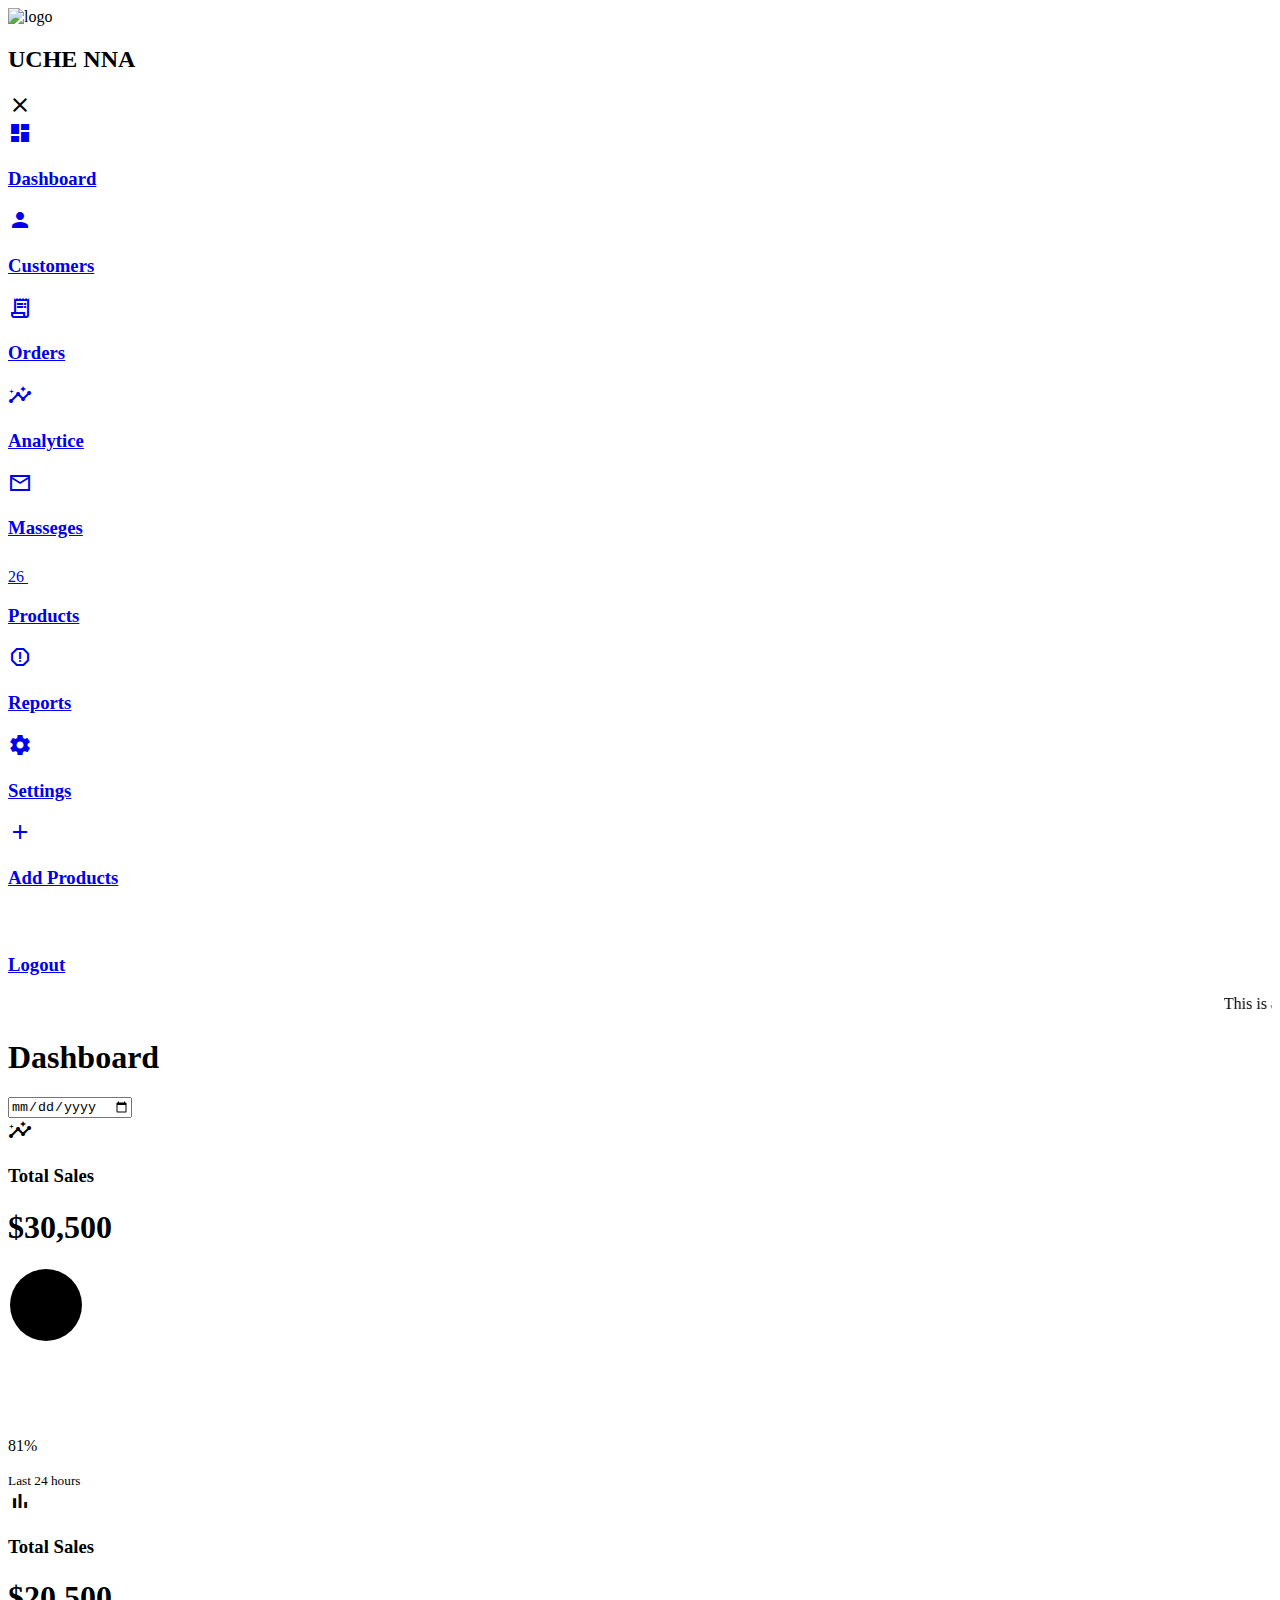
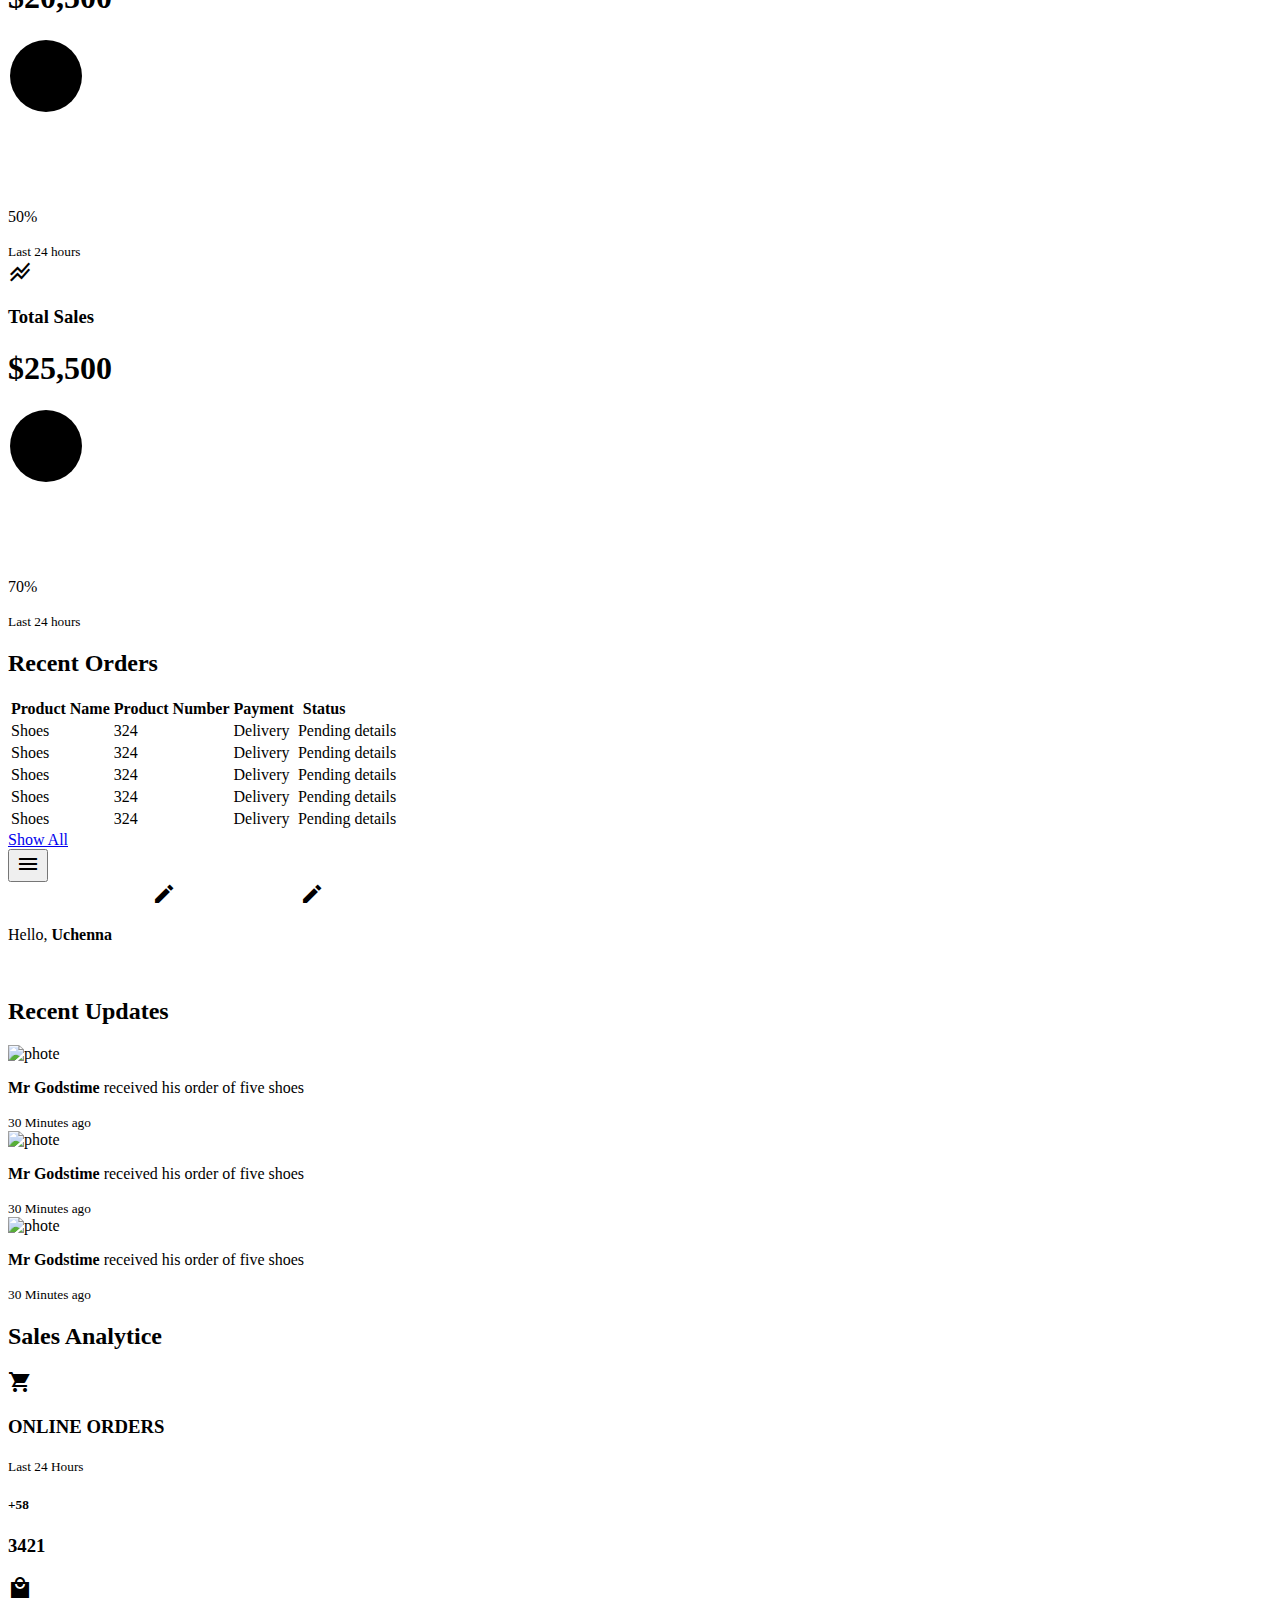
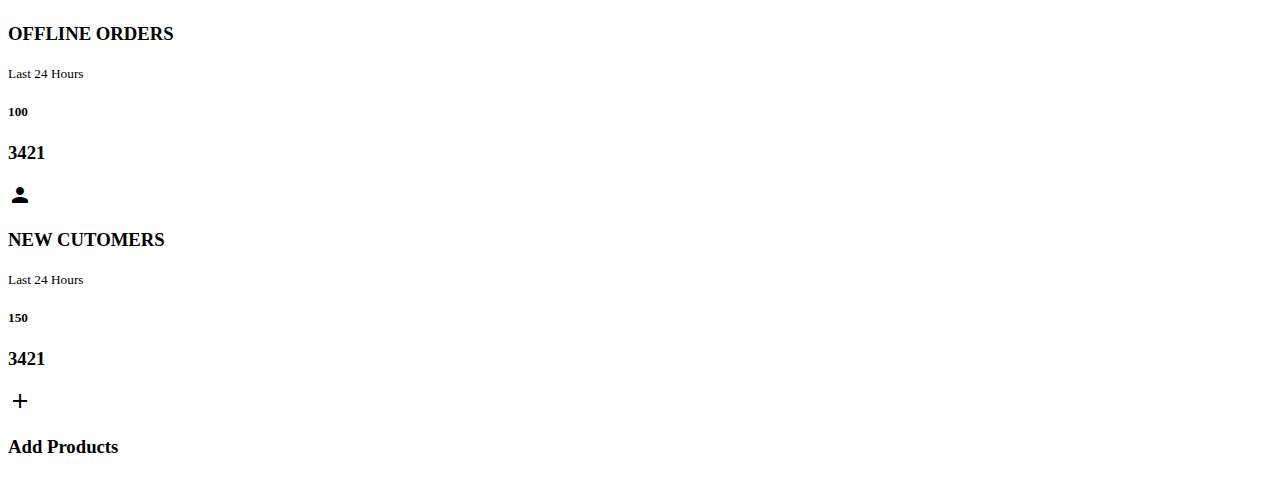
==== project.html @ 479e88d4 "Added html" ====
<!DOCTYPE html>
<html lang="en">

<head>
    <meta charset="UTF-8">
    <meta http-equiv="X-UA-Compatible" content="IE=edge">
    <meta name="viewport" content="width=device-width, initial-scale=1.0">
    <link rel="stylesheet" href="styles/projects.css">
    <link href="https://fonts.googleapis.com/icon?family=Material+Icons+Sharp" rel="stylesheet">
    <title>Project dashboard</title>

</head>

<body>
    <div class="container">
        <aside class="sidebar">
            <div class="top">
                <div class="logo">
                    <img src="images/PUGO.png" alt="logo">
                    <h2 class="uche">UCHE <span class="danger">NNA</span></h2>
                </div>
                <div class="close" id="close-btn">
                    <span class="material-icons-sharp"> close</span>
                </div>
            </div>
            <div class="aside">
                <a href="#">
                    <span class="material-icons-sharp">dashboard</span>
                    <h3>Dashboard</h3>
                </a>
                <a href="#" class="active">
                    <span class="material-icons-sharp">person</span>
                    <h3>Customers</h3>
                </a>
                <a href="#">
                    <span class="material-icons-sharp">receipt_long</span>
                    <h3>Orders</h3>
                </a>
                <a href="#">
                    <span class="material-icons-sharp">insights</span>
                    <h3>Analytice</h3>
                </a>
                <a href="#">
                    <span class="material-icons-sharp">mail_outline</span>
                    <h3>Masseges</h3>
                    <span class="massege-count">26</span>
                </a>
                <a href="#">
                    <span class="material-icons-sharp">inventory</span>
                    <h3>Products</h3>
                </a>
                <a href="#">
                    <span class="material-icons-sharp">report_gmailerrorred</span>
                    <h3>Reports</h3>
                </a>
                <a href="#">
                    <span class="material-icons-sharp">settings</span>
                    <h3>Settings</h3>
                </a>
                <a href="#">
                    <span class="material-icons-sharp">add</span>
                    <h3>Add Products</h3>
                </a>
                <a href="#">
                    <span class="material-icons-sharp">logout</span>
                    <h3>Logout</h3>
                </a>
            </div>
        </aside>
        <!-----------------------END OF ASIDE-------------------------->


        <main>
            <marquee behavior="sliding" direction="left">
                This is an E-commence business dasdboard. <em style="color: goldenrod ;">This dashboard is design to
                    rate run on the business performance.</em>
            </marquee>
            <h1>Dashboard</h1>
            <div class="date">
                <input type="date">
            </div>
            <div class="insights">
                <div class="sales">
                    <span class="material-icons-sharp">insights</span>
                    <div class="middle">
                        <div class="left">
                            <h3>Total Sales</h3>
                            <h1>$30,500</h1>
                        </div>
                        <div class="progress">
                            <svg>
                                <circle cx="38" cy="38" r="36"></circle>
                            </svg>
                            <div class="number">
                                <p>81%</p>
                            </div>
                        </div>
                    </div>
                    <small class="text-muted">Last 24 hours</small>

                </div>
                <!--------------------END OF SALES------------------------>
                <div class="expenses">
                    <span class="material-icons-sharp">bar_chart</span>
                    <div class="middle">
                        <div class="left">
                            <h3>Total Sales</h3>
                            <h1>$20,500</h1>
                        </div>
                        <div class="progress">
                            <svg>
                                <circle cx="38" cy="38" r="36"></circle>
                            </svg>
                            <div class="number">
                                <p>50%</p>
                            </div>
                        </div>
                    </div>
                    <small class="text-muted">Last 24 hours</small>

                </div>
                <!--------------------END OF EXPENSES------------------------>
                <div class="income">
                    <span class="material-icons-sharp">stacked_line_chart</span>
                    <div class="middle">
                        <div class="left">
                            <h3>Total Sales</h3>
                            <h1>$25,500</h1>
                        </div>
                        <div class="progress">
                            <svg>
                                <circle cx="38" cy="38" r="36"></circle>
                            </svg>
                            <div class="number">
                                <p>70%</p>
                            </div>
                        </div>
                    </div>
                    <small class="text-muted">Last 24 hours</small>

                </div>
                <!--------------------END OF INCOME------------------------>
            </div>
            <div class="recent-orders">
                <h2>Recent Orders</h2>
                <table>
                    <thead>
                        <tr>
                            <th>Product Name</th>
                            <th>Product Number</th>
                            <th>Payment</th>
                            <th>Status</th>
                            <th></th>
                        </tr>
                    </thead>
                    <tbody>
                        <tr>
                            <td>Shoes</td>
                            <td>324</td>
                            <td>Delivery</td>
                            <td class="warning">Pending</td>
                            <td class="primary">details</td>

                        </tr>
                        <tr>
                            <td>Shoes</td>
                            <td>324</td>
                            <td>Delivery</td>
                            <td class="warning">Pending</td>
                            <td class="primary">details</td>


                        </tr>
                        <tr>
                            <td>Shoes</td>
                            <td>324</td>
                            <td>Delivery</td>
                            <td class="warning">Pending</td>
                            <td class="primary">details</td>

                        </tr>
                        <tr>
                            <td>Shoes</td>
                            <td>324</td>
                            <td>Delivery</td>
                            <td class="warning">Pending</td>
                            <td class="primary">details</td>

                        </tr>
                        <tr>
                            <td>Shoes</td>
                            <td>324</td>
                            <td>Delivery</td>
                            <td class="warning">Pending</td>
                            <td class="primary">details</td>

                        </tr>
                    </tbody>
                </table>
                <a href="#">Show All</a>
            </div>
        </main>
        <!-----------------------END OF MAIN-------------------------->



        <div class="right">
            <div class="top">
                <button id="menu-btn" onclick="menu_btn">
                    <span class="material-icons-sharp">menu</span>
                </button>
                <div class="theme-toggler">
                    <span class="material-icons-sharp" id="active">light_mode</span>
                    <span class="material-icons-sharp">dark_mode</span>
                </div>
                <div class="profile">
                    <div class="info">
                        <p>Hello, <b>Uchenna</b></p>
                    </div>
                    <div class="profile-photo">
                        <img src="images/20220918_111444.jpg" width="300" alt="">
                    </div>
                </div>
            </div>
            <!--END OF TOP-->
            <div class="recent-updates">
                <h2>Recent Updates</h2>
                <div class="updates">
                    <div class="update">
                        <div class="profile-photo">
                            <img src="images/20220918_111444.jpg" alt="phote">

                        </div>
                        <div class="message">
                            <p><b>Mr Godstime</b> received his order of five shoes</p>
                            <small class="text-muted">30 Minutes ago</small>
                        </div>
                    </div>
                    <div class="update">
                        <div class="profile-photo">
                            <img src="images/20220918_111444.jpg" width="30" alt="phote">

                        </div>
                        <div class="message">
                            <p><b>Mr Godstime</b> received his order of five shoes</p>
                            <small class="text-muted">30 Minutes ago</small>
                        </div>
                    </div>
                    <div class="update">
                        <div class="profile-photo">
                            <img src="images/20220918_111444.jpg" alt="phote">

                        </div>
                        <div class="message">
                            <p><b>Mr Godstime</b> received his order of five shoes</p>
                            <small class="text-muted">30 Minutes ago</small>
                        </div>
                    </div>
                </div>
                <!-----------------------END OF UPDATES-------------------------->

                <div class="sales-analytice">
                    <h2>Sales Analytice</h2>
                    <div class="item">
                        <div class="item-online">
                            <div class="icon">
                                <span class="material-icons-sharp" id="active">shopping_cart</span>
                            </div>
                            <div class="right">
                                <div class="info">
                                    <h3>ONLINE ORDERS</h3>
                                    <small class="text-muted">Last 24 Hours</small>

                                </div>
                                <h5 class="success">+58</h5>
                                <h3>3421</h3>
                            </div>
                        </div>
                        <div class="item-online">
                            <div class="icon">
                                <span class="material-icons-sharp" id="off">local_mall</span>
                            </div>
                            <div class="right">
                                <div class="info">
                                    <h3>OFFLINE ORDERS</h3>
                                    <small class="text-muted">Last 24 Hours</small>

                                </div>
                                <h5 class="danger">100</h5>
                                <h3>3421</h3>
                            </div>
                        </div>
                        <div class="item-customers">
                            <div class="icon">
                                <span class="material-icons-sharp" id="success">person</span>
                            </div>
                            <div class="right">
                                <div class="info">
                                    <h3>NEW CUTOMERS</h3>
                                    <small class="text-muted">Last 24 Hours</small>

                                </div>
                                <h5 class="warning">150</h5>
                                <h3>3421</h3>
                            </div>

                        </div>


                    </div>
                    <div class="item-add-product">
                        <div>
                            <span class="material-icons-sharp" id="success">add</span>
                            <h3>Add Products</h3>
                        </div>
                    </div>
                </div>
            </div>
        </div>
    </div>
    <script src="./product.js"></script>


</body>

</html>
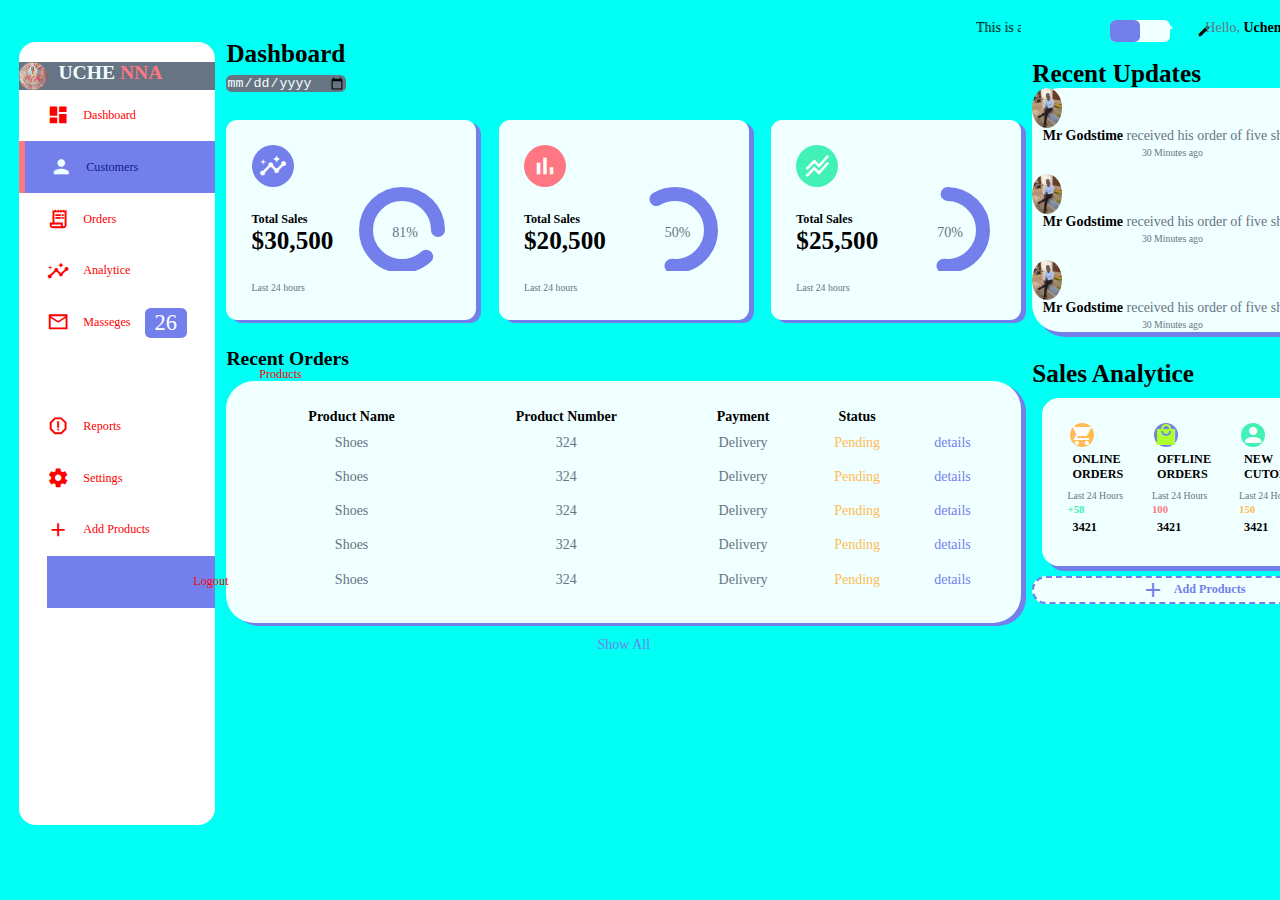
==== commit 5ef8bd7e: "Added html" ====
--- a/project.html
+++ b/project.html
@@ -224,7 +224,7 @@
             </div>
             <!--END OF TOP-->
             <div class="recent-updates">
-                <h2>Recent Updates</h2>
+                <h1>Recent Updates</h1>
                 <div class="updates">
                     <div class="update">
                         <div class="profile-photo">
@@ -260,7 +260,7 @@
                 <!-----------------------END OF UPDATES-------------------------->
 
                 <div class="sales-analytice">
-                    <h2>Sales Analytice</h2>
+                    <h1>Sales Analytice</h1>
                     <div class="item">
                         <div class="item-online">
                             <div class="icon">
--- a/styles/projects.css
+++ b/styles/projects.css
@@ -0,0 +1,704 @@
+:root {
+    --color-primary: #7380ec;
+    --color-danger: #ff7782;
+    --color-success: #41f1b6;
+    --color-warning: #ffbb55;
+    --color-dark-variant: #677483;
+    --color-primary-variant: #111e88;
+    --color-background: #00fff5;
+
+    --card-border-radius: 2rem;
+    --border-radius-1: 0.4rem;
+    --border-radius-2: 0.8rem;
+    --border-radius-3: 1.2rem;
+
+    --card-padding: 1.8rem;
+    --padding-1: 1.2rem;
+}
+/***#181a1e #202528**/
+
+
+.dark-theme-variables{
+    --color-backgrond: #181a1e;
+    --color-white:#202528 ;
+    --color-dark: #edeffd;
+    --color-dark-variant: #a3bdcc;
+    --color-light: rgba(0,0,0,.4);
+    --box-shadow: 0 2rem 3rem var(--color-light);
+    
+}
+
+* {
+
+    margin: 0;
+    padding: 0;
+    outline: 0;
+    appearance: none;
+    border: 0;
+    text-decoration: none;
+    list-style: none;
+    box-sizing: border-box;
+}
+
+html {
+    font-size: 14px;
+}
+
+body {
+
+    width: 100vw;
+    height: 100vh;
+    background: var(--color-background);
+    user-select: none;
+    overflow-y: scroll;
+}
+
+.container {
+    display: grid;
+    width: 97%;
+    margin: 0 auto;
+    gap: 0.8rem;
+    grid-template-columns: 14rem auto 23rem;
+
+}
+
+a {
+    color: black;
+}
+
+img {
+    display: block;
+    width: 30px;
+    border-radius: 50%;
+}
+
+h1 {
+    font-weight: 800;
+    font-size: 1.8rem;
+}
+
+h2 {
+    font-size: 1.4rem;
+}
+
+h2.uche {
+    color: azure;
+}
+
+h3 {
+    font-size: 0.87rem;
+}
+
+h4 {
+    font-size: 0.8rem;
+}
+
+h5 {
+    font-size: 0.77rem;
+}
+
+small {
+    font-size: 0.7rem;
+}
+
+.profile-photos {
+    width: 2.8rem;
+    height: 2.8rem;
+    border-radius: 50%;
+    overflow: hidden;
+}
+
+.text-muted {
+    color: var(--color-dark-variant);
+}
+
+p {
+    color: var(--color-dark-variant);
+}
+
+b {
+    color: black;
+}
+
+.primary {
+    color: var(--color-primary);
+}
+
+.danger {
+    color: var(--color-danger);
+}
+
+.success {
+    color: var(--color-success);
+}
+
+.warning {
+    color: var(--color-warning);
+}
+
+aside {
+    height: 100vh;
+    border-radius: var(--border-radius-3);
+}
+
+aside .top {
+    background: #677483;
+    display: flex;
+    align-items: center;
+    justify-content: space-between;
+    margin-top: 1.4rem;
+}
+
+aside .logo {
+    display: flex;
+    gap: 0.8rem;
+}
+
+aside .logo img {
+    width: 2rem;
+    height: 2rem;
+
+}
+
+aside .close {
+    display: none;
+}
+
+/************SIDEBAR******** */
+aside.sidebar {
+    background: white;
+    display: flex;
+    flex-direction: column;
+    height: 87vh;
+    position: relative;
+    top: 3rem;
+}
+
+aside h3 {
+    font-weight: 500;
+}
+
+aside .aside a {
+    display: flex;
+    color: red;
+    margin-left: 2rem;
+    gap: 1rem;
+    align-items: center;
+    position: relative;
+    height: 3.7rem;
+    transition: all 300ms ease;
+}
+
+aside .aside a span {
+    font-size: 1.6rem;
+    transition: all 300ms ease;
+}
+
+aside .aside a:last-child {
+    background: var(--color-primary);
+}
+
+aside .aside a.active {
+    background: var(--color-primary);
+    color: var(--color-primary-variant);
+    margin-left: 0;
+
+}
+
+.active h3:hover {
+    color: white;
+}
+
+aside .aside a.active::before {
+    content: "";
+    width: 6px;
+    height: 100%;
+    background: var(--color-danger);
+}
+
+aside .aside a.active span {
+    color: azure;
+    margin-left: calc(1rem - 3px);
+}
+
+aside .aside a:hover {
+    color: var(--color-primary);
+}
+
+aside .aside a:hover span {
+    margin-left: 1rem;
+
+}
+
+aside .massege-count {
+    background: var(--color-primary);
+    color: white;
+    padding: 2px 10px;
+    font-size: 11px;
+    border-radius: var(--border-radius-1);
+}
+
+/****************MAIN DESIGN********* */
+main {
+    margin-top: 1.4rem;
+}
+
+main .date input {
+    background: var(--color-dark-variant);
+    display: inline-block;
+    color: azure;
+    border-radius: var(--border-radius-1);
+    margin-top: 0.5rem;
+}
+
+main .insights {
+    display: grid;
+    grid-template-columns: repeat(3, 1fr);
+    gap: 1.6rem;
+}
+
+main .insights>div {
+    background: azure;
+    padding: var(--card-padding);
+    border-radius: var(--border-radius-2);
+    margin-top: 1rem;
+    box-shadow: 5px 3px var(--color-primary);
+    width: 250px;
+    transition: all 300ms ease;
+}
+
+main .insights>div:hover {
+    box-shadow: none;
+
+}
+
+main .insights>div span {
+    background: var(--color-primary);
+    padding: 0.5rem;
+    border-radius: 50%;
+    color: white;
+    font-size: 2rem;
+}
+
+main .insights>div.expenses span {
+    background: var(--color-danger);
+}
+
+main .insights>div.income span {
+    background: var(--color-success);
+}
+
+main .middle {
+    display: flex;
+    align-items: center;
+    justify-content: space-between;
+}
+
+main .insights {
+    margin: 1rem 0 0.6rem;
+    font-size: 1rem;
+}
+
+main .progress {
+    position: relative;
+    width: 92px;
+    height: 92px;
+    border-radius: 50%;
+}
+
+main .insights svg {
+
+    width: 7rem;
+    height: 6rem;
+}
+
+main .insights svg circle {
+    fill: none;
+    stroke: var(--color-primary);
+    stroke-width: 14;
+    stroke-linecap: round;
+    transform: translate(5px, 5px);
+    stroke-dasharray: 110;
+    stroke-dashoffset: 92;
+}
+
+main .insights .sales svg circle {
+    stroke-dashoffset: -30;
+    stroke-dasharray: 200;
+}
+
+main .insights .expenses svg circle {
+    stroke-dashoffset: 30;
+    stroke-dasharray: 90;
+}
+
+main .insights .income svg circle {
+    stroke-dashoffset: 50;
+    stroke-dasharray: 110;
+}
+
+main .progress .number {
+    position: absolute;
+    top: 0;
+    left: 0;
+    height: 100%;
+    display: flex;
+    width: 100%;
+    justify-content: center;
+    align-items: center;
+}
+
+/**************** RECENT ORDERS********/
+main .recent-orders {
+    margin-top: 2rem;
+}
+
+main .recent-orders h2 {
+    margin-bottom: 0.8rem;
+}
+
+main .recent-orders table {
+    background: azure;
+    width: 100%;
+    border-radius: var(--card-border-radius);
+    padding: var(--card-padding);
+    text-align: center;
+    box-shadow: 5px 3px var(--color-primary);
+    transition: all 300ms ease;
+}
+
+main .recent-orders table:hover {
+    box-shadow: none;
+}
+
+main table tbody td {
+    height: 2.3rem;
+    border-bottom: 1px solid var(--color-dark-variant);
+    color: var(--color-dark-variant);
+    border: none;
+}
+
+main .recent-orders a {
+    text-align: center;
+    display: block;
+    margin: 1rem auto;
+    color: var(--color-primary);
+}
+
+.right {
+    margin-top: 1.4rem;
+}
+
+.right .top {
+    display: flex;
+    justify-content: end;
+    gap: 2.5rem;
+
+    float: right;
+
+}
+
+.right .top button {
+    display: none
+}
+
+.right .theme-toggler {
+    background: azure;
+    display: flex;
+    justify-content: space-between;
+    align-items: center;
+    height: 1.6rem;
+    width: 4.3rem;
+    cursor: pointer;
+    border-radius: var(--border-radius-1);
+    gap: 1rem;
+    margin-left: 4rem;
+}
+
+.right .theme-toggler span {
+    font-size: 1rem;
+    width: 50%;
+    height: 100%;
+    display: flex;
+    align-items: center;
+    justify-content: center;
+}
+
+.right .theme-toggler span#active {
+    background: var(--color-primary);
+    color: azure;
+    border-radius: var(--border-radius-1);
+}
+
+.right .top .profile {
+    display: flex;
+    gap: 2rem;
+    text-align: center;
+}
+
+.right .recent-updates {
+    margin-bottom: 9rem;
+
+}
+
+.right .recent-updates h2 {
+    margin-bottom: 0.6rem;
+}
+
+.right .recent-updates .updates {
+    background: azure;
+    width: 20rem;
+    text-align: center;
+    border-radius: var(--card-border-radius);
+    box-shadow: 5px 5px var(--color-primary);
+    transition: all 300ms ease;
+
+}
+
+.right .recent-updates .updates:hover {
+    box-shadow: none;
+}
+
+.right .recent-updates .updates .update {
+    display: block;
+    grid-template-columns: 2.6rem;
+    gap: 1rem;
+    margin-bottom: 1rem;
+}
+
+.right .sales-analytice {
+    margin-top: 2rem;
+}
+
+.right .sales-analytice h2 {
+    margin-bottom: 2rem;
+    margin-left: 1.5rem;
+}
+
+.right .sales-analytice .item {
+    background: azure;
+    display: flex;
+    align-items: center;
+    gap: 0.5rem;
+    margin-bottom: 3rem;
+    padding: 1rem var(--card-padding);
+    border-radius: var(--border-radius-3);
+    box-shadow: 5px 5px var(--color-primary);
+    transition: all 300ms ease;
+    height: 12rem;
+    margin: 10px;
+}
+
+.right .sales-analytice .item:hover {
+    box-shadow: none;
+}
+
+.right .sales-analytice .item .right {
+
+    justify-content: space-between;
+    align-items: start;
+    margin: 0;
+
+}
+
+.right .sales-analytice .item .icon {
+    padding: 0.6;
+    color: white;
+    border-radius: 50%;
+
+    display: flex;
+    width: 2rem;
+    justify-content: center;
+
+}
+
+.right .sales-analytice .item h3 {
+    margin: 5px;
+    text-align: left;
+    align-content: flex-start;
+    justify-content: center;
+    display: inline-block;
+}
+
+.right .sales-analytice .item .icon #off {
+    color: greenyellow;
+    border-radius: 50%;
+    background: var(--color-primary);
+}
+
+.right .sales-analytice .item .icon #success {
+    background: var(--color-success);
+    border-radius: 50%;
+}
+
+.right .sales-analytice .item .icon #active {
+    background: #ffbb55;
+    border-radius: 50%;
+}
+
+.right .sales-analytice .item-add-product {
+    background: azure;
+    border: 2px dashed var(--color-primary);
+    color: var(--color-primary);
+    display: flex;
+    align-items: center;
+    justify-content: center;
+    border-radius: var(--border-radius-3);
+}
+
+.right .sales-analytice .item-add-product div {
+    display: flex;
+    align-items: center;
+    gap: 0.6rem;
+}
+
+/***********MEDIAL QUERIES****/
+@media screen and (max-width:1200px) {
+    body {
+        overflow-y: scroll;
+        user-select: none;
+    }
+
+    .container {
+        width: 94px;
+        grid-template-columns: 7rem auto 23rem;
+    }
+
+    aside .logo h2 {
+        display: none;
+    }
+
+    .sidebar h3 {
+        display: none;
+
+    }
+
+    .sidebar a {
+        width: 5.6rem;
+    }
+
+    main .insights {
+        grid-template-columns: 1fr;
+        gap: 0;
+        font-size: 5px;
+    }
+
+    main .recent-orders {
+        width: 94%;
+        position: absolute;
+        left: 42%;
+        transform: translate(-50);
+        margin: 2rem 0 0 8.8rem;
+    }
+
+    main .recent-orders table {
+        width: 83vw;
+    }
+
+}
+
+/***********MEDIAL QUERIES****/
+@media screen and (max-width:768px) {
+    .container {
+        width: 100%;
+        grid-template-columns: 1fr;
+    }
+    aside .logo, h2{
+        display: inline;
+        
+    }
+    .aside h2{
+        color: #00fff5;
+    }
+    aside .logo{
+        margin: 0.5rem;
+    }
+    .container .sidebar a{
+        width: 100%;
+        height: 3.4rem;
+        display: inline-flex;
+    }
+    .container .sidebar h3{
+        display: inline;
+    }
+    aside .close{
+        display: inline-block;
+        cursor: pointer;
+        color: black;
+    }
+    aside .aside{
+        margin: 1rem;
+    }
+     .container .sidebar {
+        height: 85% ;
+        position: fixed;
+        left: -100%;
+        background: azure;
+        width: 15rem;
+        z-index: 3;
+        box-shadow: 1rem 3rem 4rem var(--color-primary-variant);
+        height: 100vh;
+        padding-right: var(--card-padding);
+        margin-left: 1rem;
+        display: none;
+        animation: showMenu 400ms forwards;
+        
+        
+    }
+    @keyframes showMenu {
+      to  {
+            left:  0;
+        }
+        
+    }
+    main{
+        margin-top: 8rem;
+        padding: 0 1rem;
+    }
+    main .recent-orders{
+        position: relative;
+        margin: 3rem 0 0 0;
+        width: 100%;
+
+    }
+    main .recent-orders table, h2{
+        width: 100%;
+        margin-right: 12rem;
+        position: relative;
+        right:  14.5rem;
+    }
+    .right {
+        width: 95%;
+        margin: 0 auto 4rem;
+
+    }
+    .right .top{
+        position: fixed;
+        top: 0;
+        left: 0;
+        align-items: center;
+        padding: 0 0.8rem;
+        background: azure;
+        width: 100%;
+        margin: 0;
+        z-index: 2;
+        box-shadow: 0 1rem 1rem var(--color-primary);
+    }
+    .right .top .theme-toggler{
+        width: 4.4rem;
+        position: absolute;
+        left: 30%;
+        margin-bottom: 0.8rem;
+        background: var(--color-dark-variant);
+    }
+    .right .top #menu-btn{
+        display: inline-block;
+        color: black;
+        position: absolute;
+        left: 1rem;
+        cursor: pointer;
+        
+    }
+    
+
+}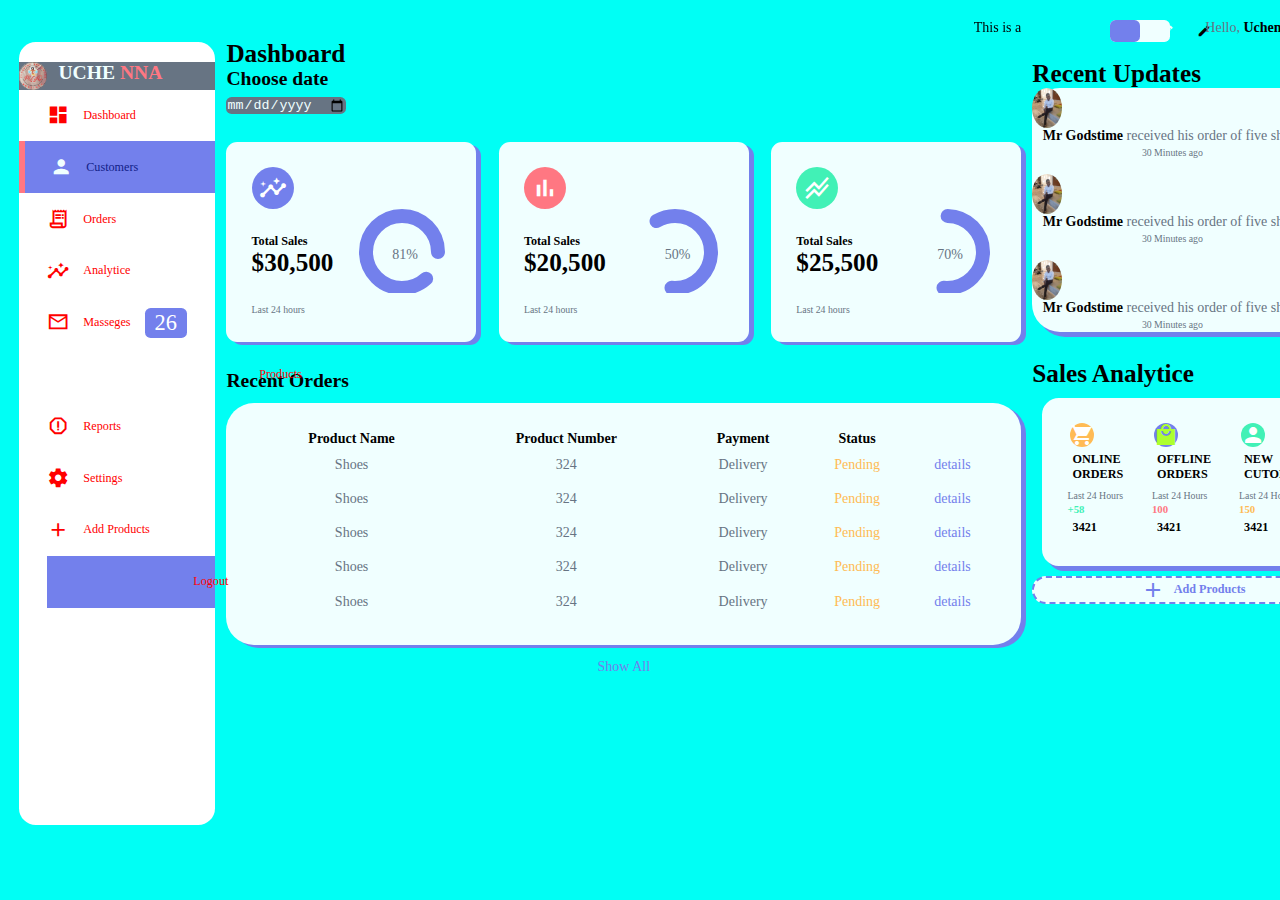
==== commit e1299550: "Added html" ====
--- a/project.html
+++ b/project.html
@@ -77,6 +77,7 @@
             </marquee>
             <h1>Dashboard</h1>
             <div class="date">
+                <h2>Choose date</h2>
                 <input type="date">
             </div>
             <div class="insights">
--- a/styles/projects.css
+++ b/styles/projects.css
@@ -593,6 +593,19 @@
 
     main .recent-orders table {
         width: 83vw;
+    }
+    .recent-updates h1{
+        display: inline-flex;
+       margin-bottom: 0.8rem; 
+        color: #181a1e;
+
+    }
+    main .date input {
+        background: var(--color-dark-variant);
+        display: inline-block;
+        color: azure;
+        border-radius: var(--border-radius-1);
+        margin-top: 0.5rem;
     }
 
 }
@@ -667,6 +680,12 @@
         position: relative;
         right:  14.5rem;
     }
+    .recent-updates h1{
+        display: inline-flex;
+       margin-bottom: 0.8rem; 
+        color: #181a1e;
+
+    }
     .right {
         width: 95%;
         margin: 0 auto 4rem;
@@ -699,6 +718,12 @@
         cursor: pointer;
         
     }
-    
+    main .date input {
+        background: var(--color-dark-variant);
+        display: inline-block;
+        color: azure;
+        border-radius: var(--border-radius-1);
+        margin-top: 0.5rem;
+    }
 
 }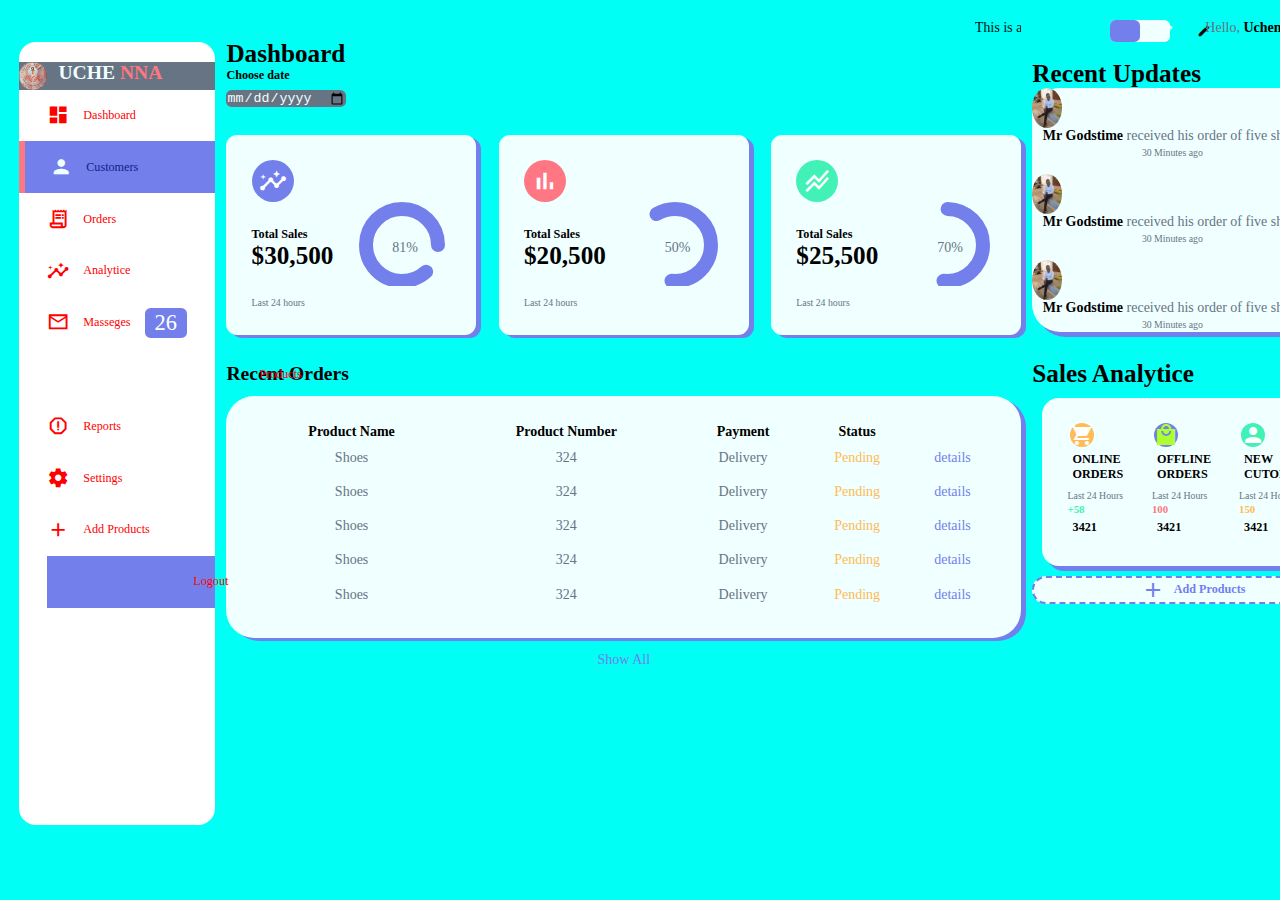
==== commit e867fd07: "added html" ====
--- a/project.html
+++ b/project.html
@@ -77,7 +77,7 @@
             </marquee>
             <h1>Dashboard</h1>
             <div class="date">
-                <h2>Choose date</h2>
+                <h3>Choose date</h3>
                 <input type="date">
             </div>
             <div class="insights">
